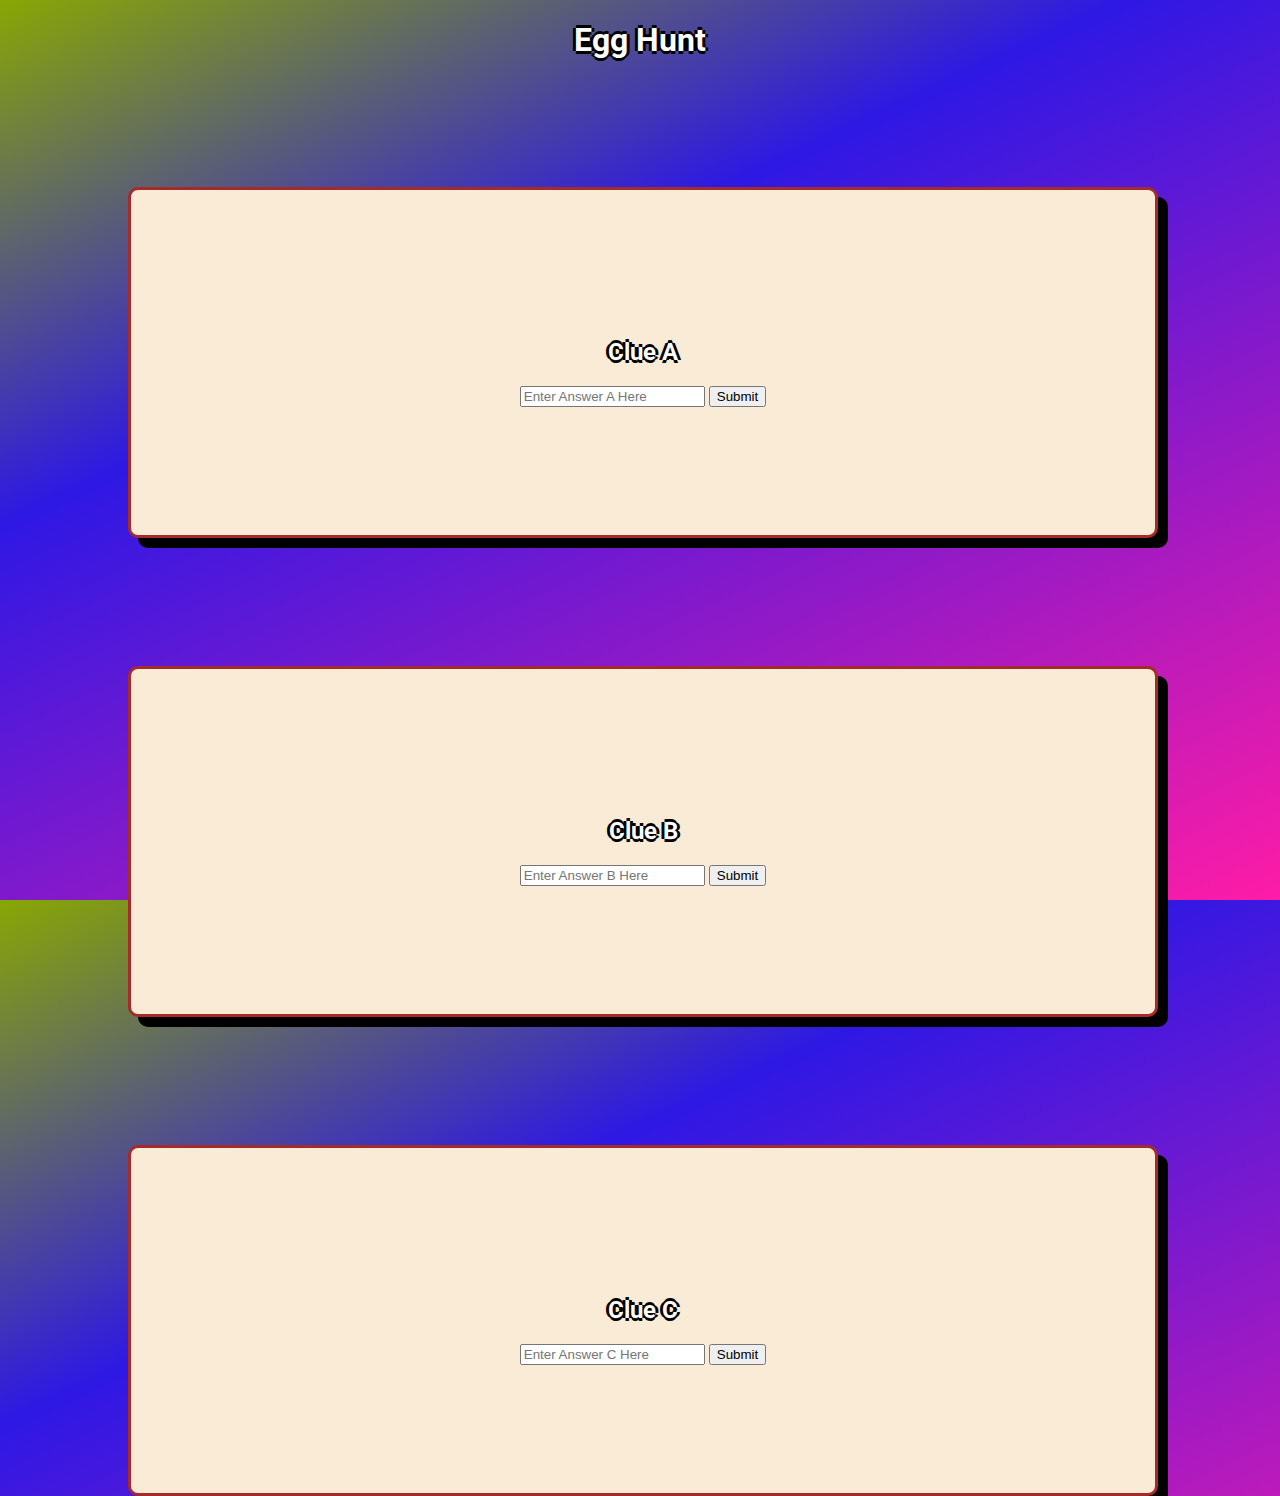
==== index.html @ 0505507c "poopoo" ====
<!doctype html>

<html lang="en">
<head>
    <meta charset="utf-8">

    <title>The Appreciation Station</title>
    <meta name="description" content="Big Loser Central">
    <meta name="author" content="Riley Hunter">
    <link rel="preconnect" href="https://fonts.gstatic.com">
    <link href="https://fonts.googleapis.com/css2?family=Roboto:ital,wght@1,700&display=swap" rel="stylesheet">
    <link rel="stylesheet" href="style.css">

</head>

<body>
    <div id="wrapper">
        <h1>Egg Hunt</h1>
    </div>
    <script src="script.js"></script>
</body>
</html>
---- style.css ----
h1, h2 {
    text-align: center;
    color: white;
    font-family: 'Roboto', sans-serif;
    text-shadow: 3px 0 0 #000, 0 -3px 0 #000, 0 3px 0 #000, -3px 0 0 #000;
}

html, body {
    margin: 0;
    height: 100%;
}

.clue-wrapper {
    text-align: center;
    align-content: center;
    height: 25%;
    width: 60%;
    padding: 10%;
    margin: 10%;
    background-color: antiquewhite;
    border: 3px solid brown;
    border-radius: 10px;
    box-shadow: 10px 10px black;
}
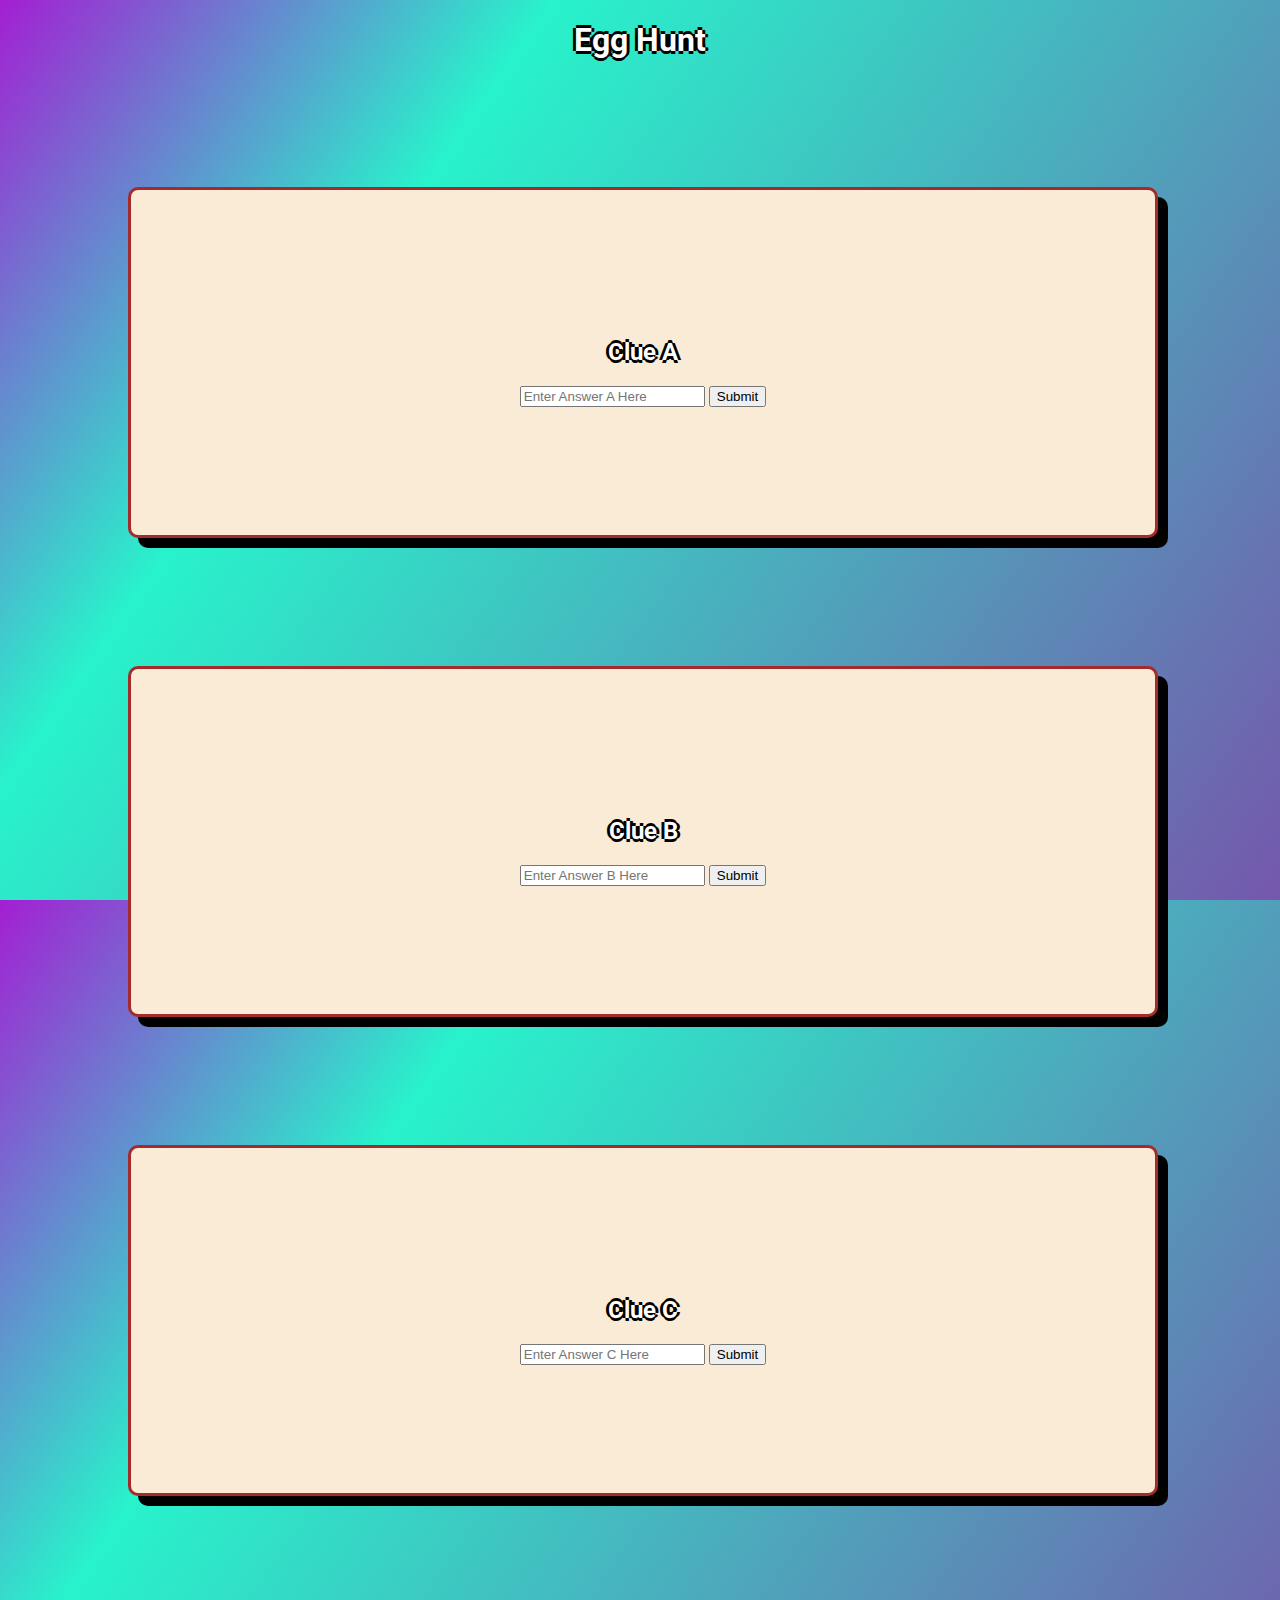
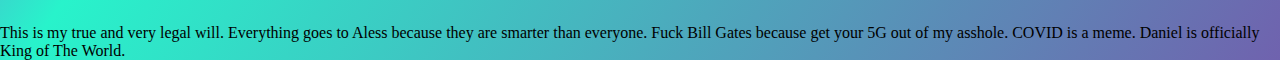
==== commit ce55aeff: "this is bad" ====
--- a/index.html
+++ b/index.html
@@ -4,8 +4,8 @@
 <head>
     <meta charset="utf-8">
 
-    <title>The Appreciation Station</title>
-    <meta name="description" content="Big Loser Central">
+    <title>EGGY BOYS</title>
+    <meta name="description" content="Very Rude">
     <meta name="author" content="Riley Hunter">
     <link rel="preconnect" href="https://fonts.gstatic.com">
     <link href="https://fonts.googleapis.com/css2?family=Roboto:ital,wght@1,700&display=swap" rel="stylesheet">
@@ -18,5 +18,6 @@
         <h1>Egg Hunt</h1>
     </div>
     <script src="script.js"></script>
+    <div display="none">This is my true and very legal will. Everything goes to Aless because they are smarter than everyone. Fuck Bill Gates because get your 5G out of my asshole. COVID is a meme. Daniel is officially King of The World.</div>
 </body>
-</html>
+</html>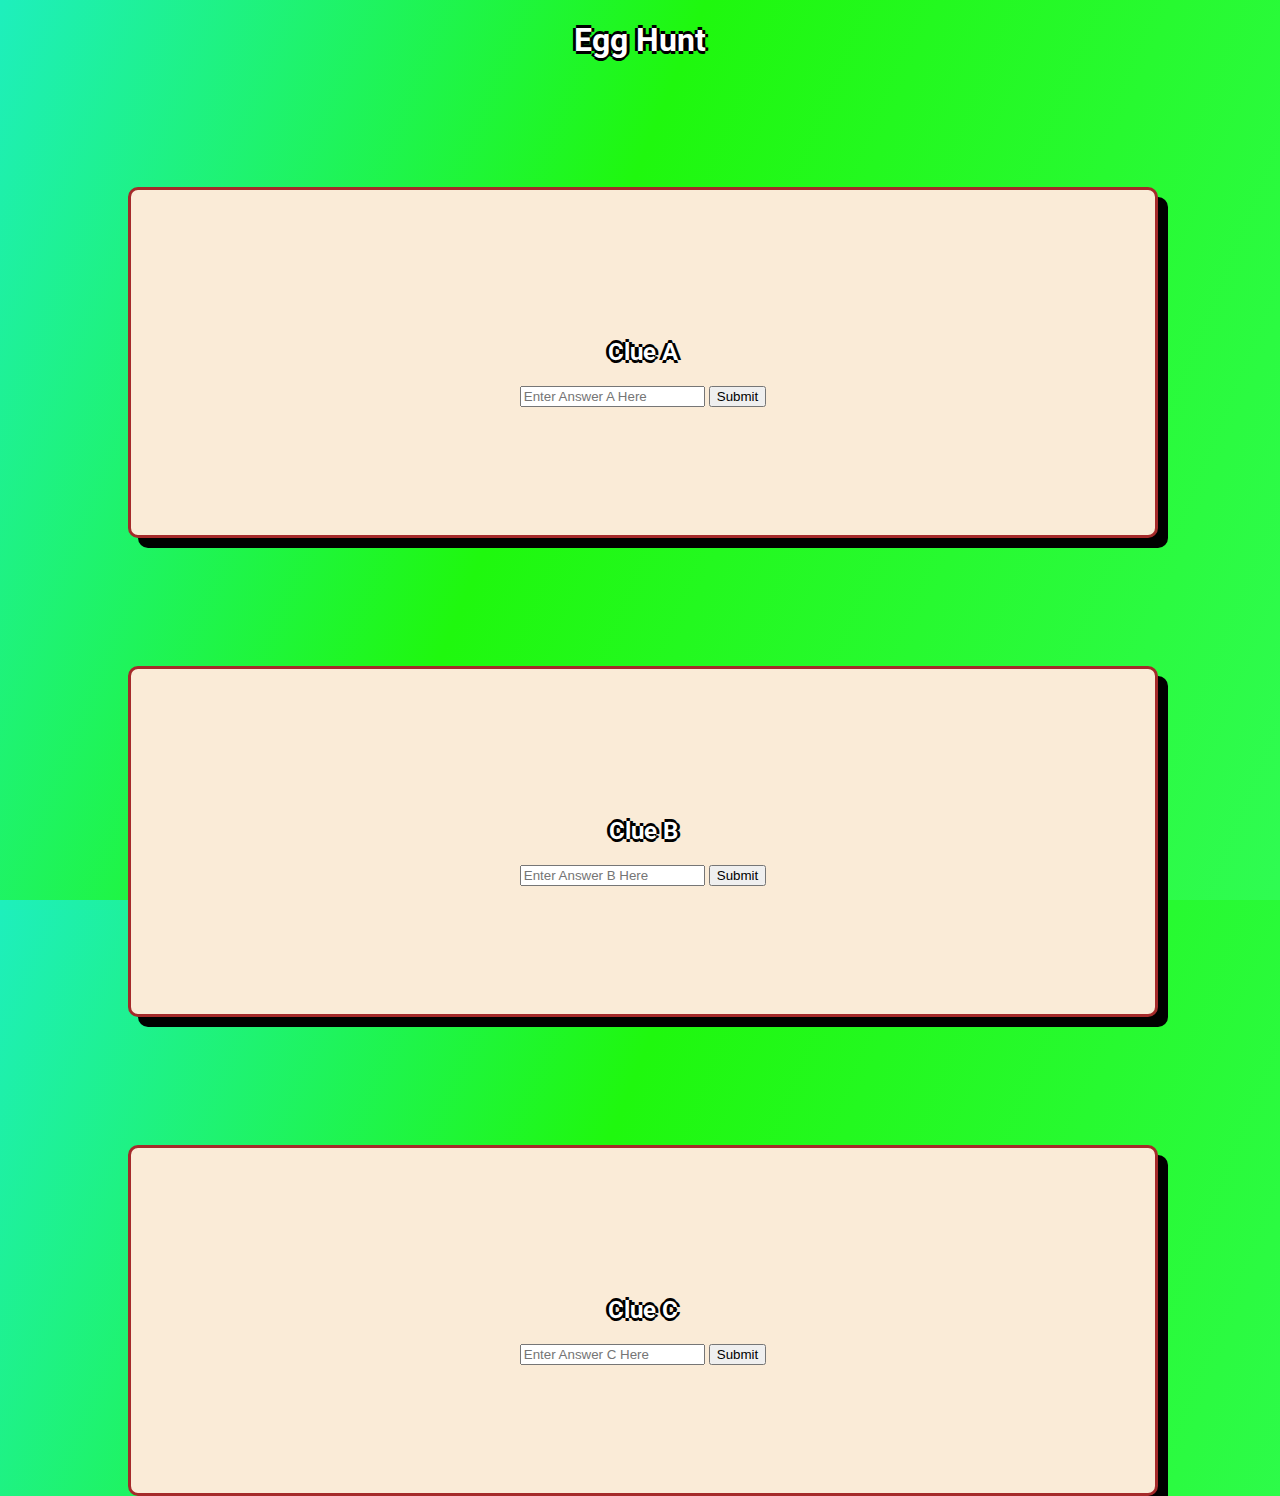
==== commit f76d05f0: "commitment problems" ====
--- a/index.html
+++ b/index.html
@@ -18,6 +18,6 @@
         <h1>Egg Hunt</h1>
     </div>
     <script src="script.js"></script>
-    <div display="none">This is my true and very legal will. Everything goes to Aless because they are smarter than everyone. Fuck Bill Gates because get your 5G out of my asshole. COVID is a meme. Daniel is officially King of The World.</div>
+    <div style="display: none;">This is my true and very legal will. Everything goes to Aless because they are smarter than everyone. Fuck Bill Gates because get your 5G out of my asshole. COVID is a meme. Daniel is officially King of The World.</div>
 </body>
 </html>